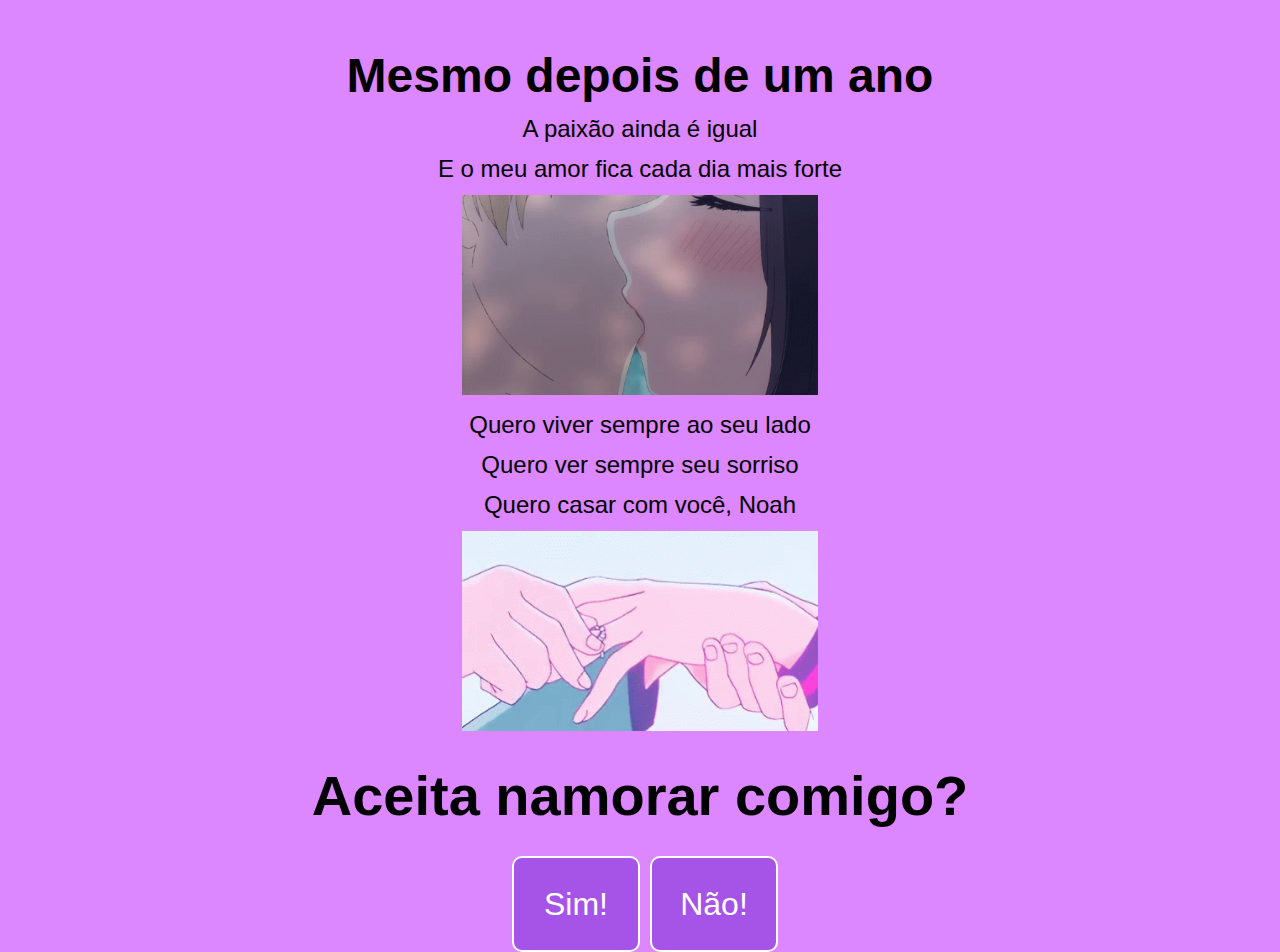
==== namoro.html @ 3a64a27e "Primeira tentativa" ====
<!DOCTYPE html>
<html lang="pt-br">

<head>
    <meta charset="UTF-8">
    <meta name="viewport" content="width=device-width, initial-scale=1.0">
    <link rel="stylesheet" href="styles.css">
    <title>Quer namorar comigo?</title>

</head>

<body>

    <section class="container">
        <div>
            <h1 class="container__titulo">Mesmo depois de um ano</h1>
            <p class="container__texto">A paixão ainda é igual</p>
            <p class="container__texto">E o meu amor fica cada dia mais forte</p>
            <img src="assets/beijo.gif" alt="" class="container__imagem">
            <p class="container__texto">Quero viver sempre ao seu lado</p>
            <p class="container__texto">Quero ver sempre seu sorriso</p>
            <p class="container__texto">Quero casar com você, Noah</p>

            <img src="assets/anel.gif" alt="" class="container__imagem">

            <h2 class="container__aceita">Aceita namorar comigo? </h2>
        </div>
        <div>
            <a href="https://www.youtube.com/watch?v=ivHE7pQEEHI"><button id="sim"> Sim! </button></a>
            <button onmouseover="fuja()" id="nao"> Não! </button>
        </div>
        </div>

        <script>
            function fuja() {
                var botaoNao = document.getElementById("nao")

                var larguraJanela = window.innerWidth;
                var alturaJanela = window.innerHeight;

                var maxX = larguraJanela - botaoNao.offsetWidth;
                var maxY = alturaJanela - botaoNao.offsetHeight;

                var aleatorioX = Math.floor(Math.random() * maxX);
                var aleatorioY = Math.floor(Math.random() * maxY);

                botaoNao.style.left = aleatorioX + "px";
                botaoNao.style.top = aleatorioY + "px";


            }
        </script>



</body>
<footer class="rodape"> 
    <p>Por favor, esteja ciente de que não aceito devolução para nenhum dos nossos produtos, incluindo aqueles que possam ter sido recebidos danificados. Essa política se deve à natureza dos itens que vendemos e à manutenção de sua qualidade.</p>
    <p>Antes de fazer sua compra, recomendo revisar cuidadosamente sua seleção.</p>
    <p>Agradeço por me escolher.</p>
    <p>Atenciosamente, Victor Hugo</p>
</footer>

</html>
---- styles.css ----
:root {
    --cor-primaria: #dc86ff;
    --cor-secundaria: #c16df3;
    --cor-terciaria: #a654e8;
    --cor-quaternaria: #7021d0;
    --preto: #000000;
    --branco: #ffffff;
    --fonte-principal: 'Franklin Gothic Medium', 'Arial Narrow', Arial, sans-serif;
}

* {
    margin: 0;
    padding: 0;
}

body {
    background-color: var(--cor-primaria)
}

.container {
    display: flex;
    justify-content: center;
    flex-direction: column;
    align-items: center;
    margin: 0 auto;
    background-color: var(--cor-primaria);
    width: 80%;
    text-align: center;
    font-family: var(--fonte-principal);
    text-decoration: none;
}

.container__odeia {
    display: flex;
    flex-direction: column;
    align-items: start;
}

.container__titulo{
    font-size: 1.75em;
    margin-top: 1em;
    color: var(--preto);
}

.container__texto {
    margin: 0.75em 0;
}

.container__imagem {
    width: 100%;
}

.container__botao {
    display: flex;
    align-items: center;
    justify-content: center;
}

.container__aceita {
    margin: 0.5em;
}

#continuar {
    height: 4em;
    width: 6em;
    background-color: var(--cor-terciaria);
    border: 2px solid var(--branco);
    border-radius: 10px;
    color: white;
    margin: 0 1em;
}

.rodape {
    margin-top: 8.5em;
    font-size: 0.5em;
}

#sim {
    margin-left: -7em;
    height: 4em;
    width: 6em;
    background-color: var(--cor-terciaria);
    border: 2px solid var(--branco);
    border-radius: 10px;
    color: white;
}

#nao {
    position: absolute;
    height: 4em;
    width: 6em;
    background-color: var(--cor-terciaria);
    border: 2px solid var(--branco);
    border-radius: 10px;
    color: var(--branco);
    margin-left: 10px;
}

@media screen and (min-width: 1024px) {

    .container__titulo{
        font-size: 3em;
        margin-top: 1em;
    }

    .container__texto {
        margin: 0.5em 0;
        font-size: 1.5em;
        color: var(--preto);
    }

    .container__imagem {
        width: 50%;
    }

    .container__aceita {
        font-size: 3.5em;
    }

    .rodape {
        display: none;
    }

    #sim, #nao {
        font-size: 2em;
        height: 3em;
        width: 4em;
    }
    
    #continuar {
        font-size: 2em;
        height: 3em;
        width: 4em;
    }

    #sim {
        margin-left: -4em;
    }
}
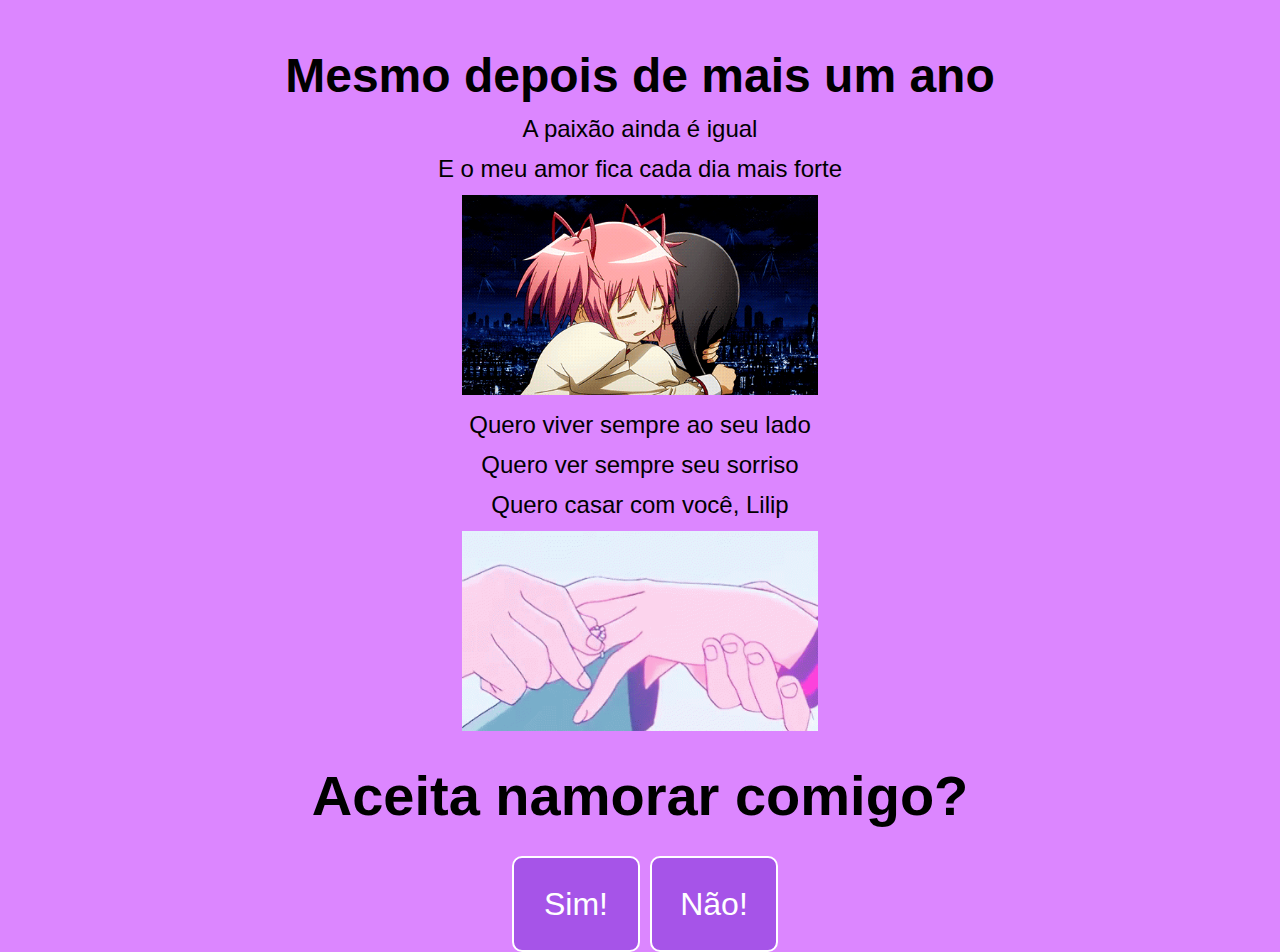
==== commit 250d33e1: "Eu te amo lilip" ====
--- a/namoro.html
+++ b/namoro.html
@@ -13,20 +13,20 @@
 
     <section class="container">
         <div>
-            <h1 class="container__titulo">Mesmo depois de um ano</h1>
+            <h1 class="container__titulo">Mesmo depois de mais um ano</h1>
             <p class="container__texto">A paixão ainda é igual</p>
             <p class="container__texto">E o meu amor fica cada dia mais forte</p>
-            <img src="assets/beijo.gif" alt="" class="container__imagem">
+            <img src="assets/abraço.gif" alt="" class="container__imagem">
             <p class="container__texto">Quero viver sempre ao seu lado</p>
             <p class="container__texto">Quero ver sempre seu sorriso</p>
-            <p class="container__texto">Quero casar com você, Noah</p>
+            <p class="container__texto">Quero casar com você, Lilip</p>
 
             <img src="assets/anel.gif" alt="" class="container__imagem">
 
             <h2 class="container__aceita">Aceita namorar comigo? </h2>
         </div>
         <div>
-            <a href="https://www.youtube.com/watch?v=ivHE7pQEEHI"><button id="sim"> Sim! </button></a>
+            <a href="https://www.youtube.com/watch?v=6w3uAKabfFg"><button id="sim"> Sim! </button></a>
             <button onmouseover="fuja()" id="nao"> Não! </button>
         </div>
         </div>
--- a/styles.css
+++ b/styles.css
@@ -71,8 +71,8 @@
 }
 
 .rodape {
-    margin-top: 8.5em;
-    font-size: 0.5em;
+    margin-top: 6.5em;
+    font-size: 0.3em;
 }
 
 #sim {
